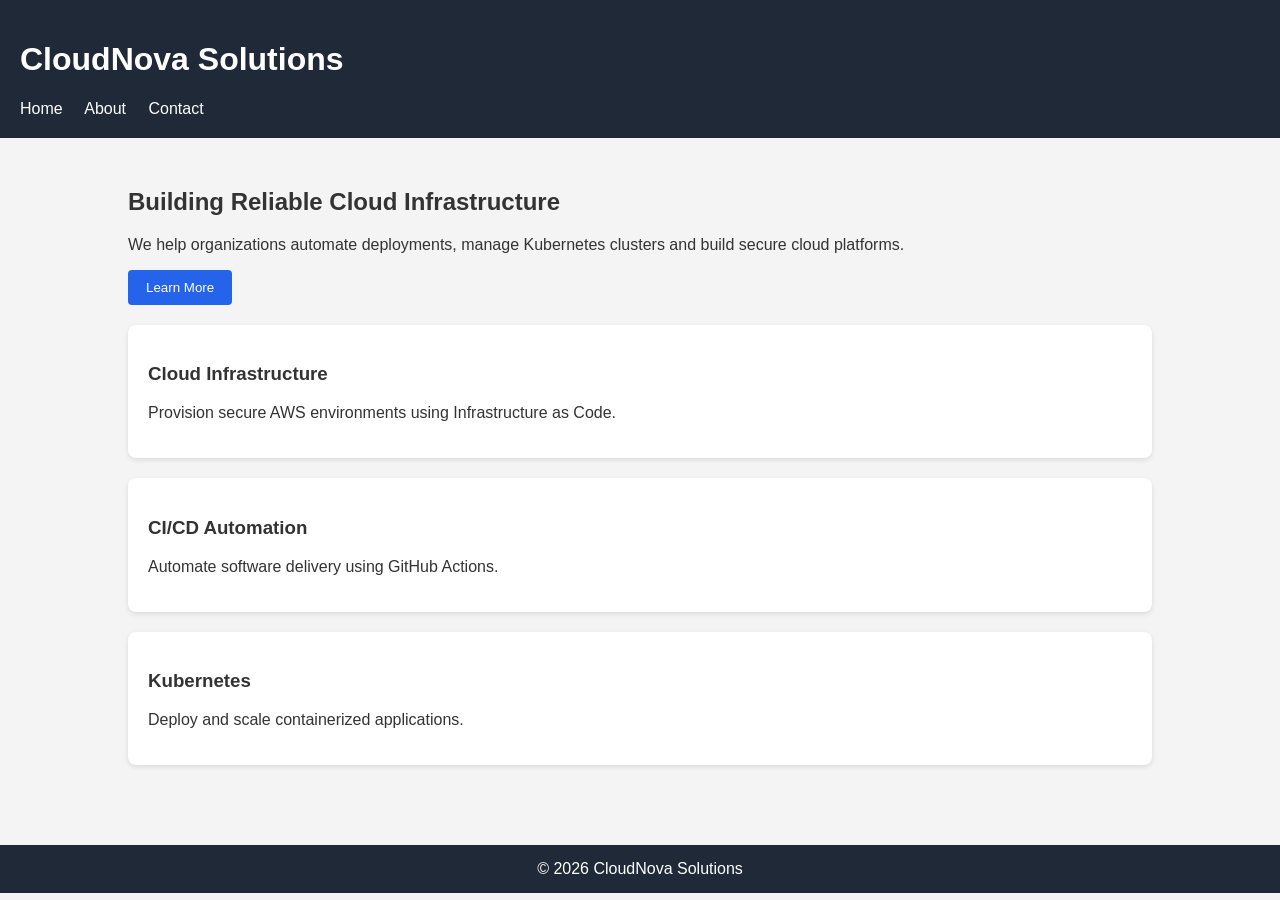
==== index.html @ f00a873b "second" ====
<!DOCTYPE html>
<html lang="en">
<head>
<meta charset="UTF-8">
<meta name="viewport" content="width=device-width, initial-scale=1.0">
<title>CloudNova Solutions</title>
<link rel="stylesheet" href="css/style.css">
</head>
<body>
<header>
<h1>CloudNova Solutions</h1>
<nav>
<a href="index.html">Home</a>
<a href="about.html">About</a>
<a href="contact.html">Contact</a>
</nav>
</header>

<div class="container">
<h2>Building Reliable Cloud Infrastructure</h2>
<p>We help organizations automate deployments, manage Kubernetes clusters and build secure cloud platforms.</p>

<button onclick="showMessage()">Learn More</button>

<div class="card">
<h3>Cloud Infrastructure</h3>
<p>Provision secure AWS environments using Infrastructure as Code.</p>
</div>

<div class="card">
<h3>CI/CD Automation</h3>
<p>Automate software delivery using GitHub Actions.</p>
</div>

<div class="card">
<h3>Kubernetes</h3>
<p>Deploy and scale containerized applications.</p>
</div>
</div>

<footer>© 2026 CloudNova Solutions</footer>

<script src="js/app.js"></script>
</body>
</html>
---- css/style.css ----
body{font-family:Arial,sans-serif;margin:0;background:#f4f4f4;color:#333;}
header{background:#1f2937;color:#fff;padding:20px;}
nav a{color:#fff;text-decoration:none;margin-right:18px;}
.container{width:80%;margin:auto;padding:30px;}
.card{background:#fff;padding:20px;margin:20px 0;border-radius:8px;box-shadow:0 2px 5px rgba(0,0,0,.1);}
button{background:#2563eb;color:#fff;border:none;padding:10px 18px;cursor:pointer;border-radius:4px;}
button:hover{background:#1d4ed8;}
input,textarea{width:100%;padding:8px;}
footer{text-align:center;background:#1f2937;color:#fff;padding:15px;margin-top:30px;}
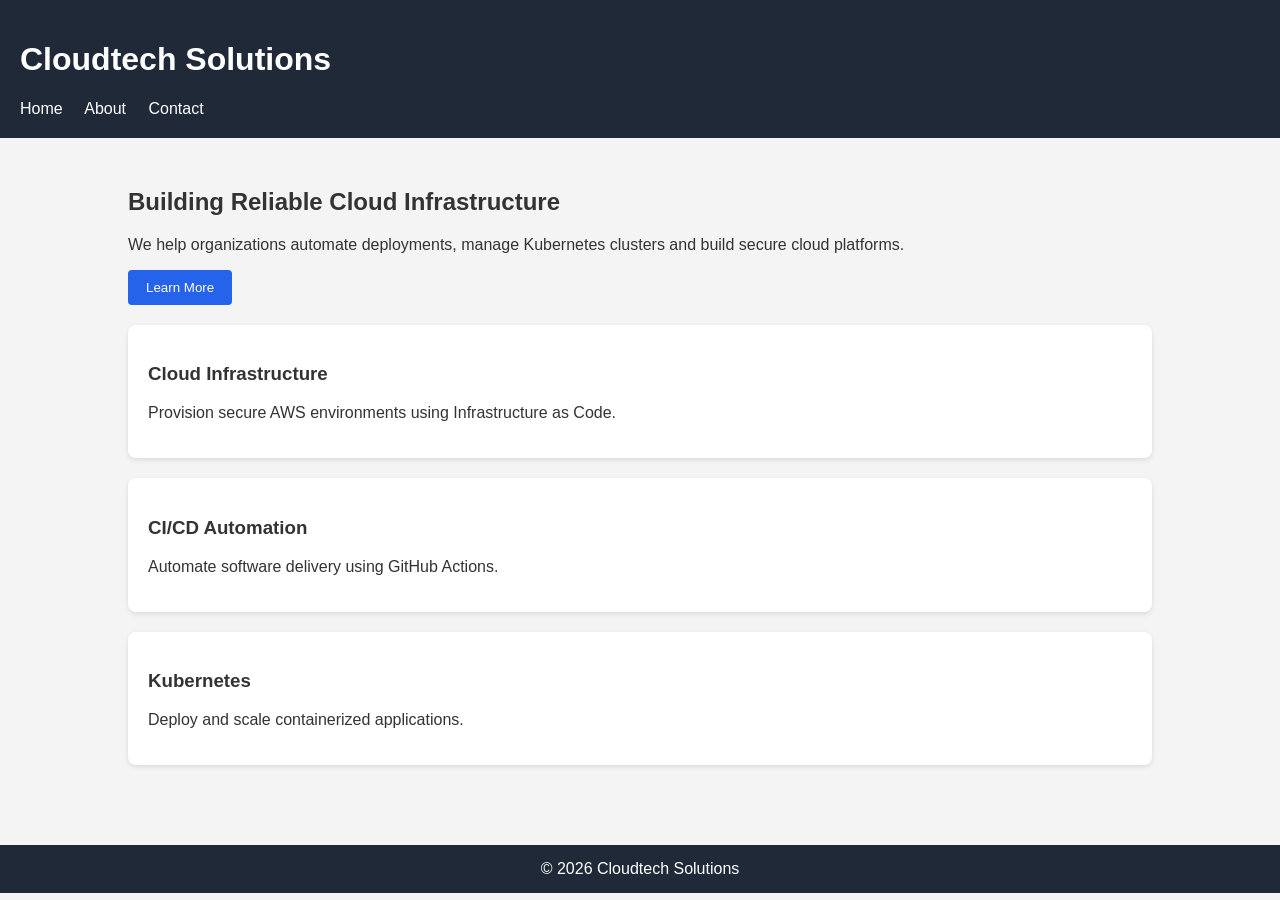
==== commit f80ae6ff: "commit12" ====
--- a/index.html
+++ b/index.html
@@ -3,12 +3,12 @@
 <head>
 <meta charset="UTF-8">
 <meta name="viewport" content="width=device-width, initial-scale=1.0">
-<title>CloudNova Solutions</title>
+<title>Cloudtech Solutions</title>
 <link rel="stylesheet" href="css/style.css">
 </head>
 <body>
 <header>
-<h1>CloudNova Solutions</h1>
+<h1>Cloudtech Solutions</h1>
 <nav>
 <a href="index.html">Home</a>
 <a href="about.html">About</a>
@@ -38,7 +38,7 @@
 </div>
 </div>
 
-<footer>© 2026 CloudNova Solutions</footer>
+<footer>© 2026 Cloudtech Solutions</footer>
 
 <script src="js/app.js"></script>
 </body>
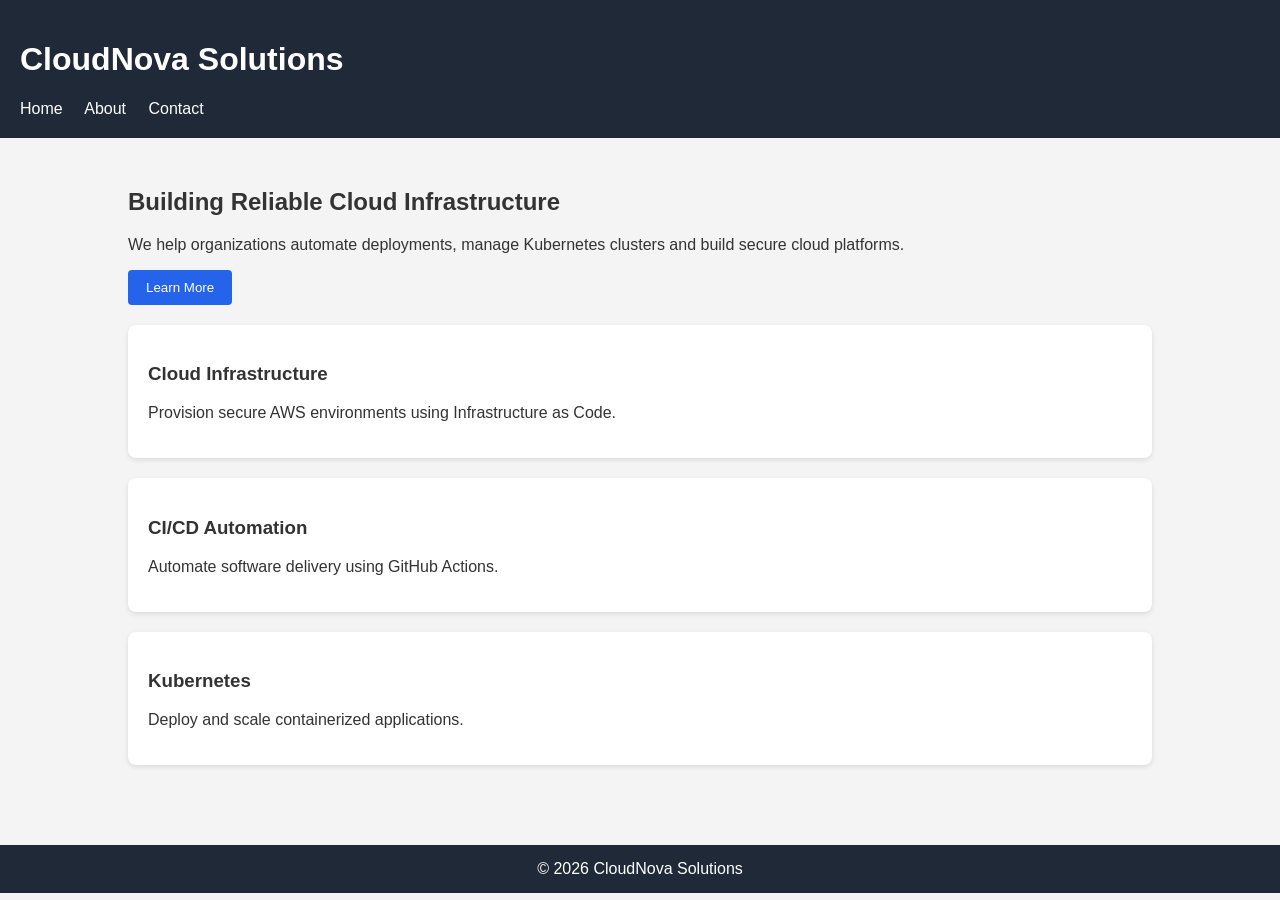
==== commit e55bbed1: "testing Revert "nfjekf" This reverts commit d6ac9f7721472bf5dae6aa58964c326fcd97808e." ====
--- a/index.html
+++ b/index.html
@@ -3,12 +3,12 @@
 <head>
 <meta charset="UTF-8">
 <meta name="viewport" content="width=device-width, initial-scale=1.0">
-<title>Cloudtech Solutions</title>
+<title>CloudNova Solutions</title>
 <link rel="stylesheet" href="css/style.css">
 </head>
 <body>
 <header>
-<h1>Cloudtech Solutions</h1>
+<h1>CloudNova Solutions</h1>
 <nav>
 <a href="index.html">Home</a>
 <a href="about.html">About</a>
@@ -38,7 +38,7 @@
 </div>
 </div>
 
-<footer>© 2026 Cloudtech Solutions</footer>
+<footer>© 2026 CloudNova Solutions</footer>
 
 <script src="js/app.js"></script>
 </body>
